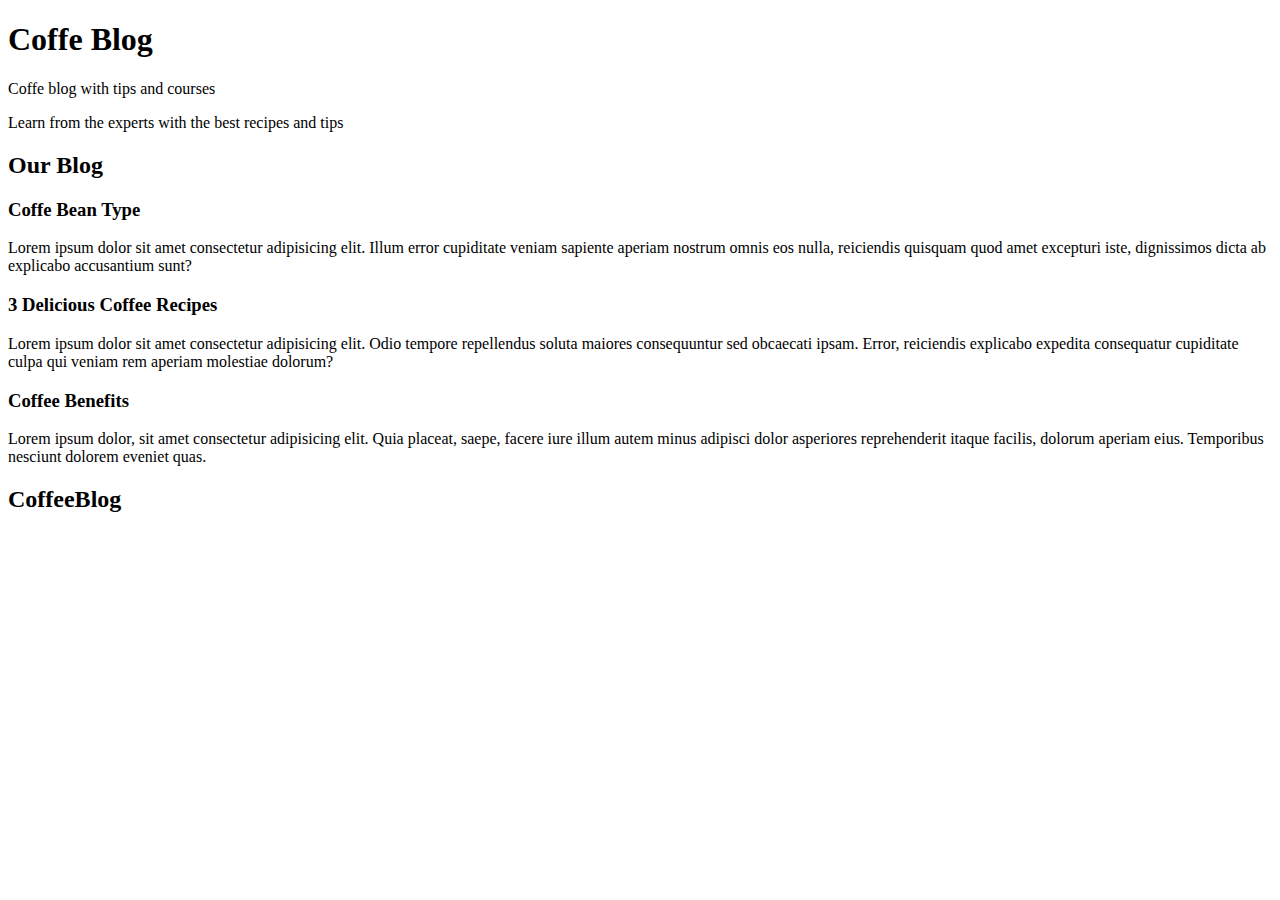
==== CoffeeBlog/index.html @ 6c199776 "Add files via upload" ====
<!DOCTYPE html>
<html lang="en">
  <head>
    <meta charset="UTF-8" />
    <meta name="viewport" content="width=device-width, initial-scale=1.0" />
    <title>Coffe Blog</title>
  </head>
  <body>
    <header>
      <h1>Coffe Blog</h1>
      <p>Coffe blog with tips and courses</p>
      <p>Learn from the experts with the best recipes and tips</p>
    </header>
    <main>
      <h2>Our Blog</h2>
      <div>
        <h3>Coffe Bean Type</h3>
        <p>
          Lorem ipsum dolor sit amet consectetur adipisicing elit. Illum error
          cupiditate veniam sapiente aperiam nostrum omnis eos nulla, reiciendis
          quisquam quod amet excepturi iste, dignissimos dicta ab explicabo
          accusantium sunt?
        </p>
      </div>
      <div>
        <h3>3 Delicious Coffee Recipes</h3>
        <p>
          Lorem ipsum dolor sit amet consectetur adipisicing elit. Odio tempore
          repellendus soluta maiores consequuntur sed obcaecati ipsam. Error,
          reiciendis explicabo expedita consequatur cupiditate culpa qui veniam
          rem aperiam molestiae dolorum?
        </p>
      </div>
      <div>
        <h3>Coffee Benefits</h3>
        <p>
          Lorem ipsum dolor, sit amet consectetur adipisicing elit. Quia
          placeat, saepe, facere iure illum autem minus adipisci dolor
          asperiores reprehenderit itaque facilis, dolorum aperiam eius.
          Temporibus nesciunt dolorem eveniet quas.
        </p>
      </div>
    </main>
    <footer>
      <h2>CoffeeBlog</h2>
    </footer>
  </body>
</html>
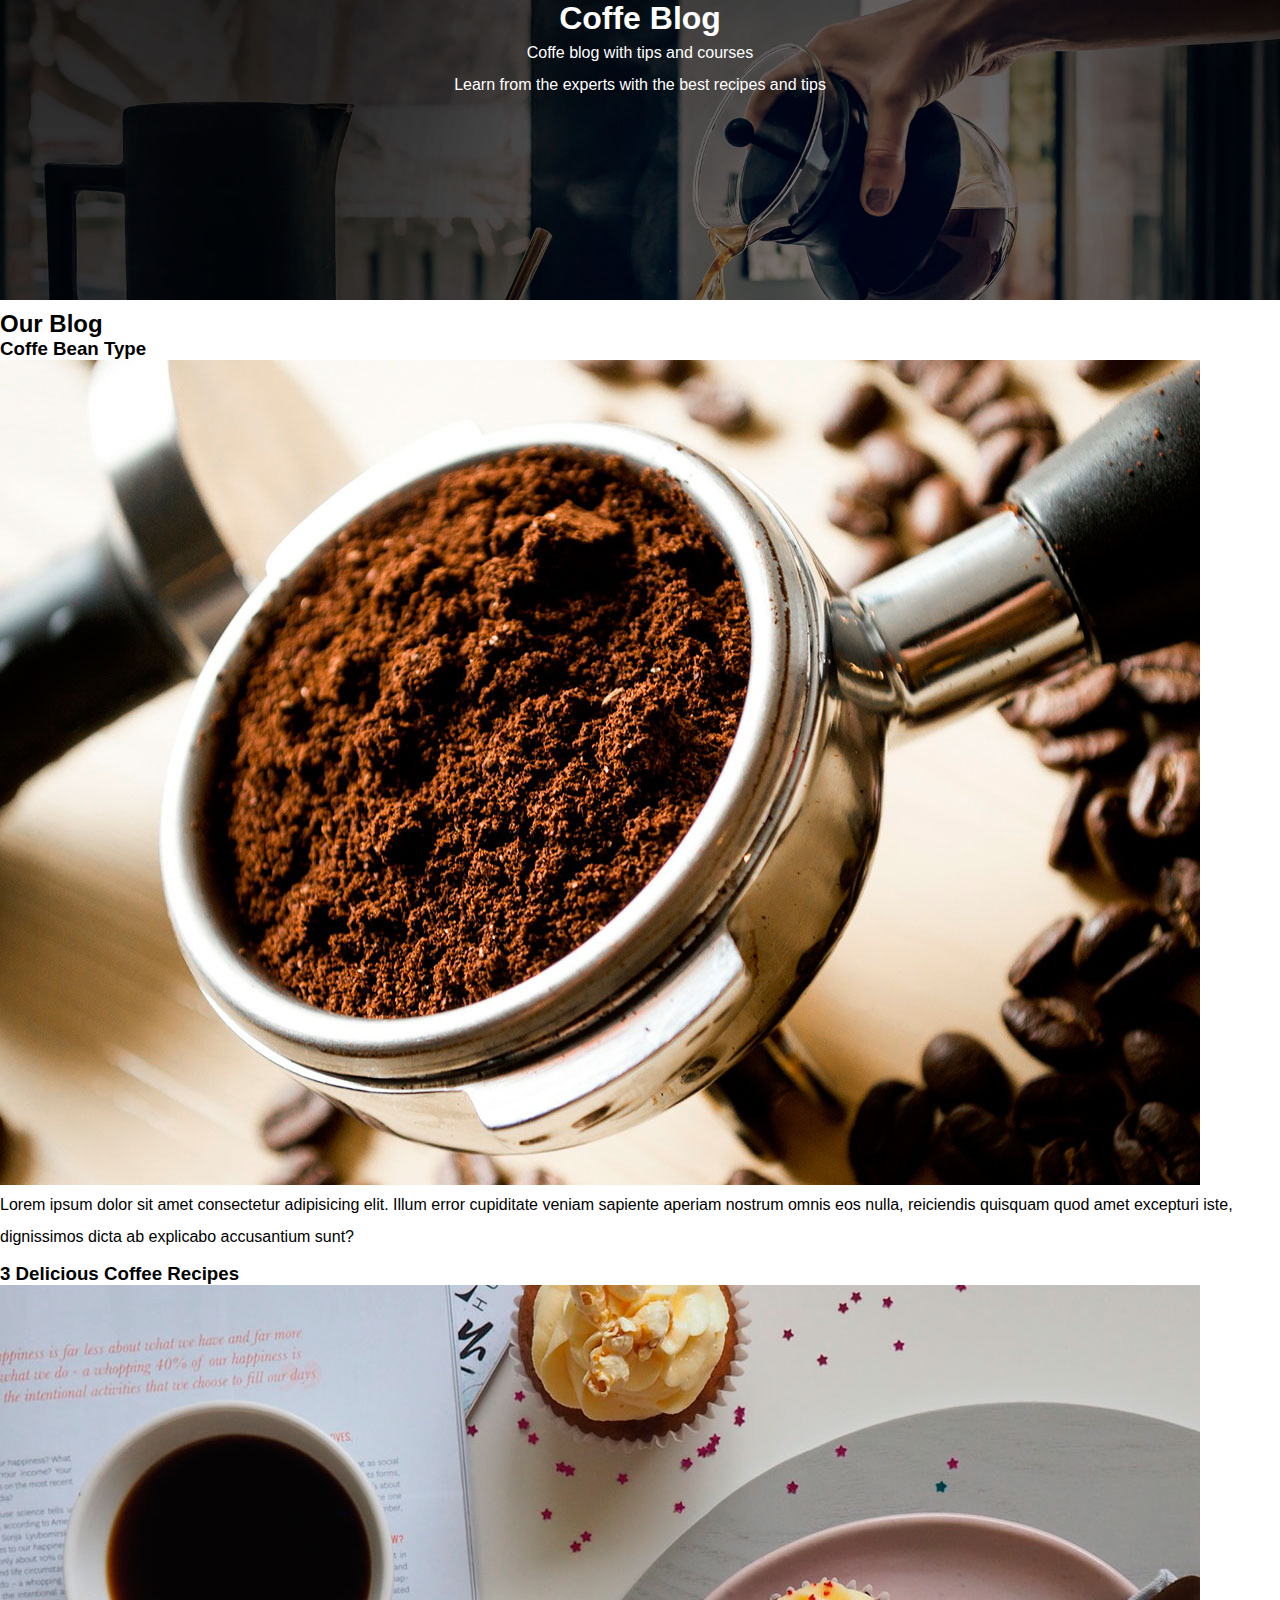
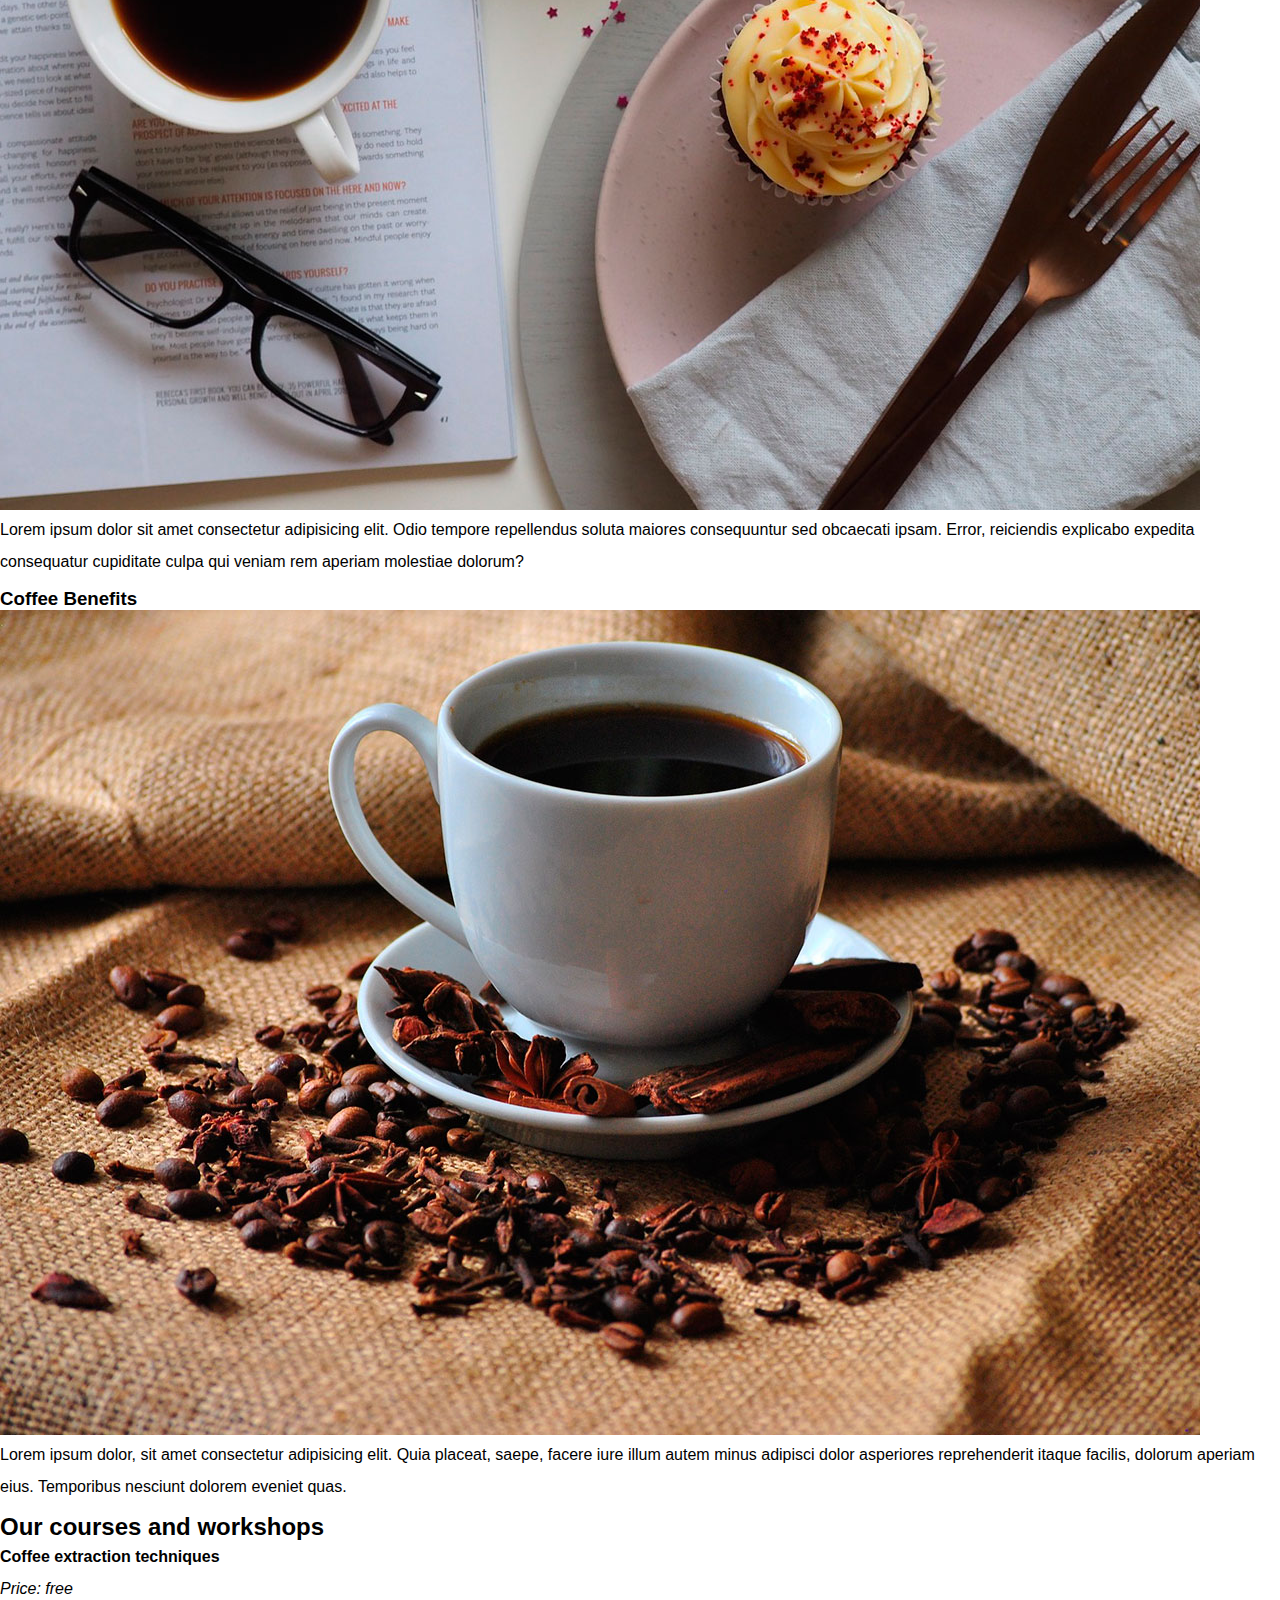
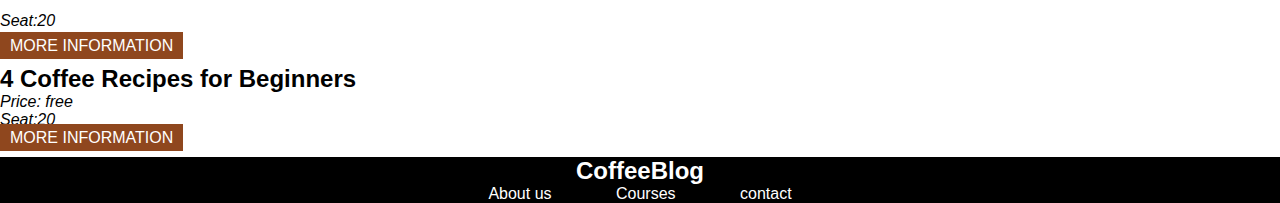
==== commit f563103b: "Add files via upload" ====
--- a/CoffeeBlog/index.html
+++ b/CoffeeBlog/index.html
@@ -3,18 +3,20 @@
   <head>
     <meta charset="UTF-8" />
     <meta name="viewport" content="width=device-width, initial-scale=1.0" />
+    <link rel="stylesheet" href="mystyle.css" />
     <title>Coffe Blog</title>
   </head>
   <body>
-    <header>
+    <header class="sit-init">
       <h1>Coffe Blog</h1>
       <p>Coffe blog with tips and courses</p>
       <p>Learn from the experts with the best recipes and tips</p>
     </header>
     <main>
-      <h2>Our Blog</h2>
       <div>
+        <h2>Our Blog</h2>
         <h3>Coffe Bean Type</h3>
+        <img src="./img/blog1.jpg" alt="coffee" />
         <p>
           Lorem ipsum dolor sit amet consectetur adipisicing elit. Illum error
           cupiditate veniam sapiente aperiam nostrum omnis eos nulla, reiciendis
@@ -24,6 +26,7 @@
       </div>
       <div>
         <h3>3 Delicious Coffee Recipes</h3>
+        <img src="./img/blog2.jpg" alt="coffee" />
         <p>
           Lorem ipsum dolor sit amet consectetur adipisicing elit. Odio tempore
           repellendus soluta maiores consequuntur sed obcaecati ipsam. Error,
@@ -33,6 +36,7 @@
       </div>
       <div>
         <h3>Coffee Benefits</h3>
+        <img src="./img/blog3.jpg" alt="coffee" />
         <p>
           Lorem ipsum dolor, sit amet consectetur adipisicing elit. Quia
           placeat, saepe, facere iure illum autem minus adipisci dolor
@@ -41,8 +45,27 @@
         </p>
       </div>
     </main>
+    <div>
+      <h2>Our courses and workshops</h2>
+      <p><b>Coffee extraction techniques</b></p>
+      <p>
+        <i> Price: free <br />Seat:20</i><br>
+      </p>
+      <a href="./index.html" class="MoreInfo">MORE INFORMATION</a>
+    </div>
+    <div>
+      <h2>4 Coffee Recipes for Beginners</h2>
+           
+        <i> Price: free <br />Seat:20</i> <br>
+      </p>
+
+      <a href="./index.html" class="MoreInfo">MORE INFORMATION</a>
+    </div>
     <footer>
       <h2>CoffeeBlog</h2>
+      <a href="">About us</a>
+      <a href="">Courses</a>
+      <a href="">contact</a>
     </footer>
   </body>
 </html>
--- a/CoffeeBlog/mystyle.css
+++ b/CoffeeBlog/mystyle.css
@@ -0,0 +1,52 @@
+/* global */
+* {
+  margin: 0;
+  padding: 0;
+}
+body {
+  font-family: arial;
+}
+p {
+  line-height: 2;
+}
+img {
+  max-width: 100%;
+}
+div {
+  margin-top: 10px;
+  margin-bottom: 10px;
+}
+footer {
+  background-color: black;
+  color: white;
+  text-align: center;
+}
+footer a {
+  color: white;
+  text-decoration: none;
+  padding-left: 30px;
+  padding-right: 30px;
+}
+/* utilities */
+.more_info {
+  background-color: rgb(143, 71, 30);
+  color: white;
+}
+/* header */
+.sit-init {
+  background-image: url(./img/banner.jpg);
+  background-size: cover;
+  background-color: grey;
+  height: 300px;
+  text-align: center;
+  color: white;
+}
+.MoreInfo {
+  background-color: rgb(143, 71, 30);
+  text-decoration: none;
+  color: white;
+  text-align: center;
+  padding: 5px 10px;
+  margin: 50px 0px;
+  align-self: auto;
+}
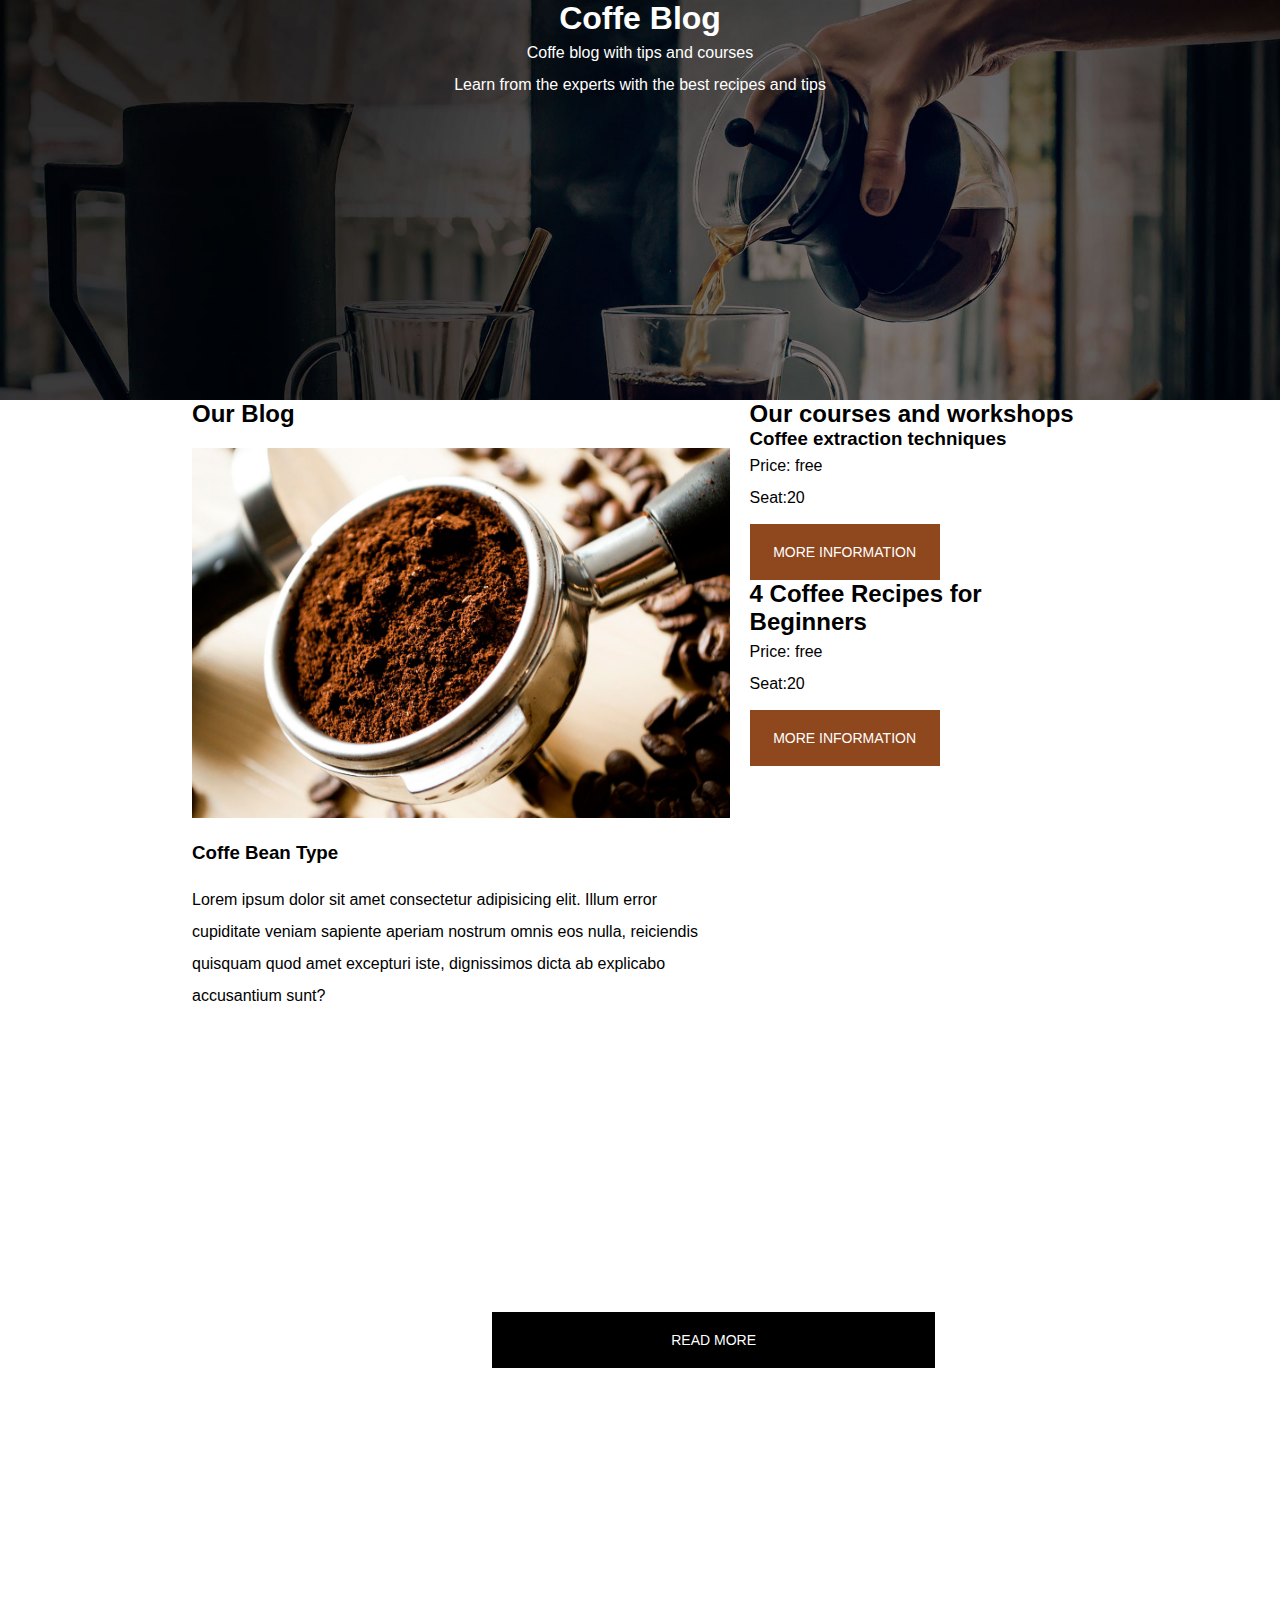
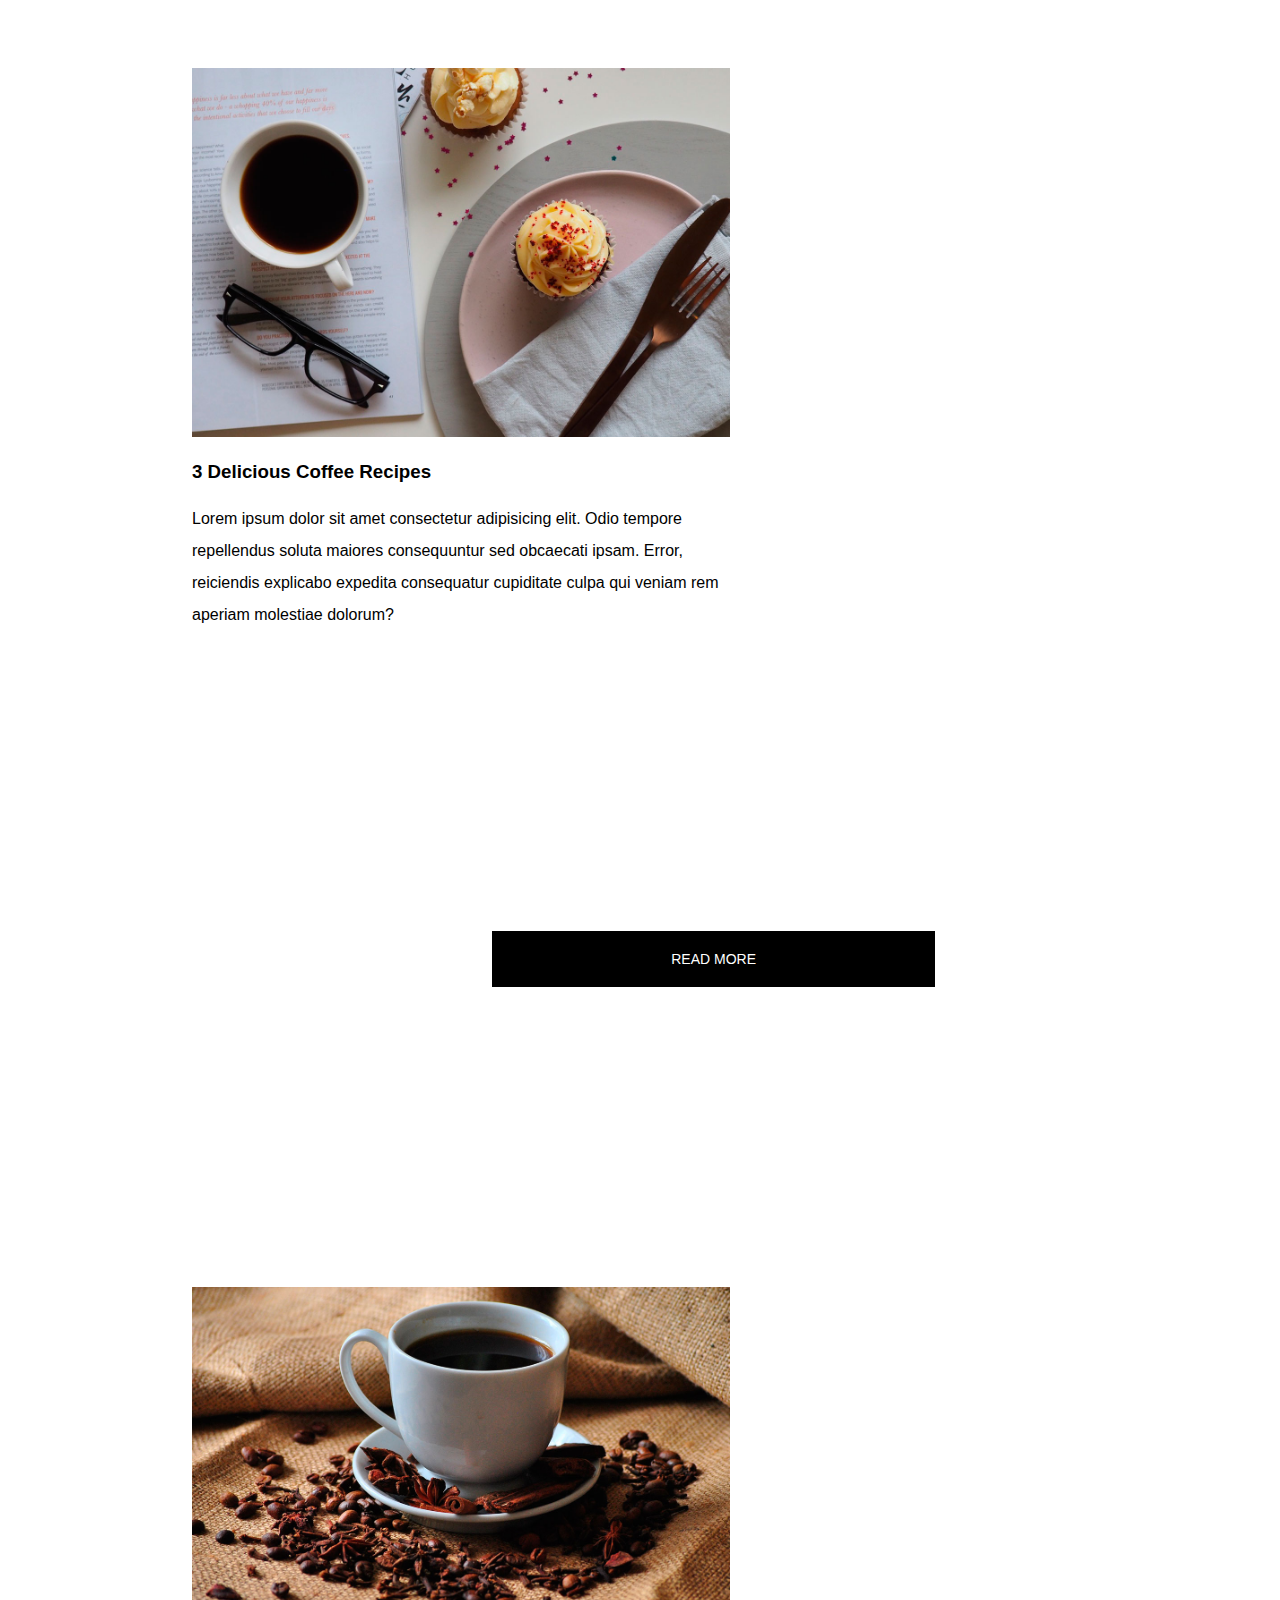
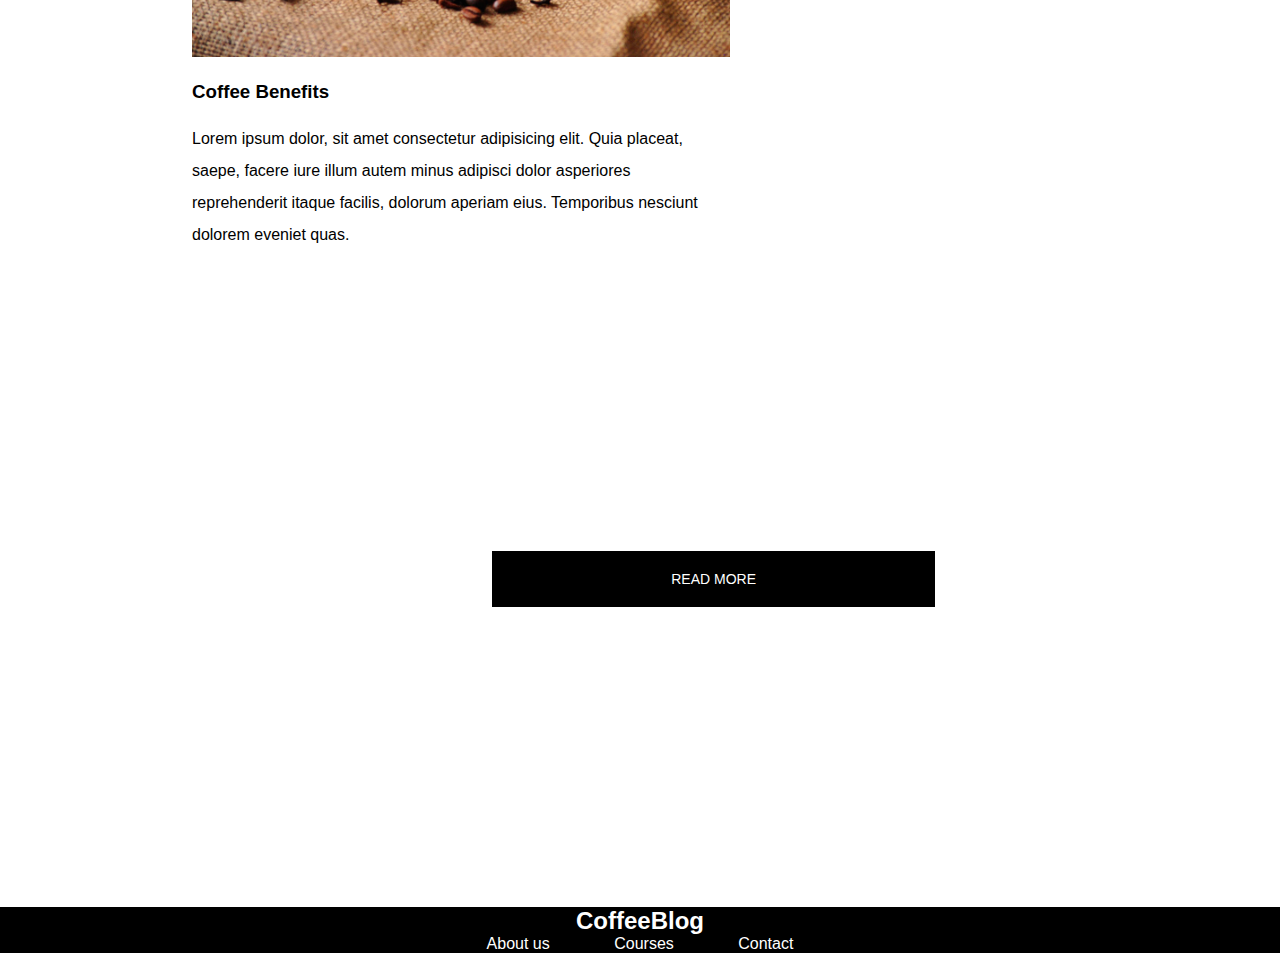
==== commit 8b0ee98a: "Add files via upload" ====
--- a/CoffeeBlog/index.html
+++ b/CoffeeBlog/index.html
@@ -12,60 +12,66 @@
       <p>Coffe blog with tips and courses</p>
       <p>Learn from the experts with the best recipes and tips</p>
     </header>
-    <main>
+    <div class="main-flex container">
+      <main>
+        <h2>Our Blog</h2>
+        <div class="blog-container">
+          <img src="./img/blog1.jpg" alt="coffee" />
+          <h3>Coffe Bean Type</h3>
+          <p>
+            Lorem ipsum dolor sit amet consectetur adipisicing elit. Illum error
+            cupiditate veniam sapiente aperiam nostrum omnis eos nulla,
+            reiciendis quisquam quod amet excepturi iste, dignissimos dicta ab
+            explicabo accusantium sunt?
+          </p>
+          <a href="#" class="btn">Read more</a>
+        </div>
+        <div class="blog-container">
+          <img src="./img/blog2.jpg" alt="coffee" />
+          <h3>3 Delicious Coffee Recipes</h3>
+          <p>
+            Lorem ipsum dolor sit amet consectetur adipisicing elit. Odio
+            tempore repellendus soluta maiores consequuntur sed obcaecati ipsam.
+            Error, reiciendis explicabo expedita consequatur cupiditate culpa
+            qui veniam rem aperiam molestiae dolorum?
+          </p>
+          <a href="#" class="btn">Read more</a>
+        </div>
+        <div class="blog-container">
+          <img src="./img/blog3.jpg" alt="coffee" />
+          <h3>Coffee Benefits</h3>
+          <p>
+            Lorem ipsum dolor, sit amet consectetur adipisicing elit. Quia
+            placeat, saepe, facere iure illum autem minus adipisci dolor
+            asperiores reprehenderit itaque facilis, dolorum aperiam eius.
+            Temporibus nesciunt dolorem eveniet quas.
+          </p>
+          <a href="#" class="btn">Read more</a>
+        </div>
+      </main>
+
       <div>
-        <h2>Our Blog</h2>
-        <h3>Coffe Bean Type</h3>
-        <img src="./img/blog1.jpg" alt="coffee" />
-        <p>
-          Lorem ipsum dolor sit amet consectetur adipisicing elit. Illum error
-          cupiditate veniam sapiente aperiam nostrum omnis eos nulla, reiciendis
-          quisquam quod amet excepturi iste, dignissimos dicta ab explicabo
-          accusantium sunt?
-        </p>
+        <h2>Our courses and workshops</h2>
+
+        <div>
+          <h3>Coffee extraction techniques</h3>
+          <p>Price: free</p>
+          <p>Seat:20</p>
+          <a href="./index.html" class="btn">MORE INFORMATION</a>
+        </div>
+        <div>
+          <h2>4 Coffee Recipes for Beginners</h2>
+          <p>Price: free</p>
+          <p>Seat:20</p>
+          <a href="./index.html" class="btn">MORE INFORMATION</a>
+        </div>
       </div>
-      <div>
-        <h3>3 Delicious Coffee Recipes</h3>
-        <img src="./img/blog2.jpg" alt="coffee" />
-        <p>
-          Lorem ipsum dolor sit amet consectetur adipisicing elit. Odio tempore
-          repellendus soluta maiores consequuntur sed obcaecati ipsam. Error,
-          reiciendis explicabo expedita consequatur cupiditate culpa qui veniam
-          rem aperiam molestiae dolorum?
-        </p>
-      </div>
-      <div>
-        <h3>Coffee Benefits</h3>
-        <img src="./img/blog3.jpg" alt="coffee" />
-        <p>
-          Lorem ipsum dolor, sit amet consectetur adipisicing elit. Quia
-          placeat, saepe, facere iure illum autem minus adipisci dolor
-          asperiores reprehenderit itaque facilis, dolorum aperiam eius.
-          Temporibus nesciunt dolorem eveniet quas.
-        </p>
-      </div>
-    </main>
-    <div>
-      <h2>Our courses and workshops</h2>
-      <p><b>Coffee extraction techniques</b></p>
-      <p>
-        <i> Price: free <br />Seat:20</i><br>
-      </p>
-      <a href="./index.html" class="MoreInfo">MORE INFORMATION</a>
-    </div>
-    <div>
-      <h2>4 Coffee Recipes for Beginners</h2>
-           
-        <i> Price: free <br />Seat:20</i> <br>
-      </p>
-
-      <a href="./index.html" class="MoreInfo">MORE INFORMATION</a>
     </div>
     <footer>
       <h2>CoffeeBlog</h2>
-      <a href="">About us</a>
+      <a href="./about.html">About us</a>
       <a href="">Courses</a>
-      <a href="">contact</a>
+      <a href="">Contact</a>
     </footer>
   </body>
 </html>
--- a/CoffeeBlog/mystyle.css
+++ b/CoffeeBlog/mystyle.css
@@ -12,10 +12,10 @@
 img {
   max-width: 100%;
 }
-div {
+/* div {
   margin-top: 10px;
   margin-bottom: 10px;
-}
+} */
 footer {
   background-color: black;
   color: white;
@@ -28,25 +28,57 @@
   padding-right: 30px;
 }
 /* utilities */
-.more_info {
+.btn {
+  display: block;
+  width: 150px;
   background-color: rgb(143, 71, 30);
   color: white;
+  text-decoration: none;
+  text-align: center;
+  text-transform: uppercase;
+  font-size: 14px;
+  margin-top: 10px;
+  padding: 20px;
+  justify-items: left;
+}
+.container {
+  width: 70%;
+  margin-left: auto;
+  margin-right: auto;
+}
+.main-flex {
+  display: flex;
+  flex-direction: row;
+  justify-content: center;
 }
 /* header */
 .sit-init {
   background-image: url(./img/banner.jpg);
   background-size: cover;
   background-color: grey;
-  height: 300px;
+  height: 400px;
   text-align: center;
   color: white;
 }
-.MoreInfo {
-  background-color: rgb(143, 71, 30);
-  text-decoration: none;
-  color: white;
-  text-align: center;
-  padding: 5px 10px;
-  margin: 50px 0px;
-  align-self: auto;
+/* main */
+main {
+  width: 60%;
+  margin-right: 20px;
 }
+/* blogs */
+.blog-container {
+  margin-top: 20px;
+}
+
+.blog-container p {
+  margin-top: 20px;
+}
+
+.blog-container h3 {
+  margin-top: 20px;
+}
+.blog-container .btn {
+  background-color: black;
+  width: 75%;
+  margin: 300px;
+}
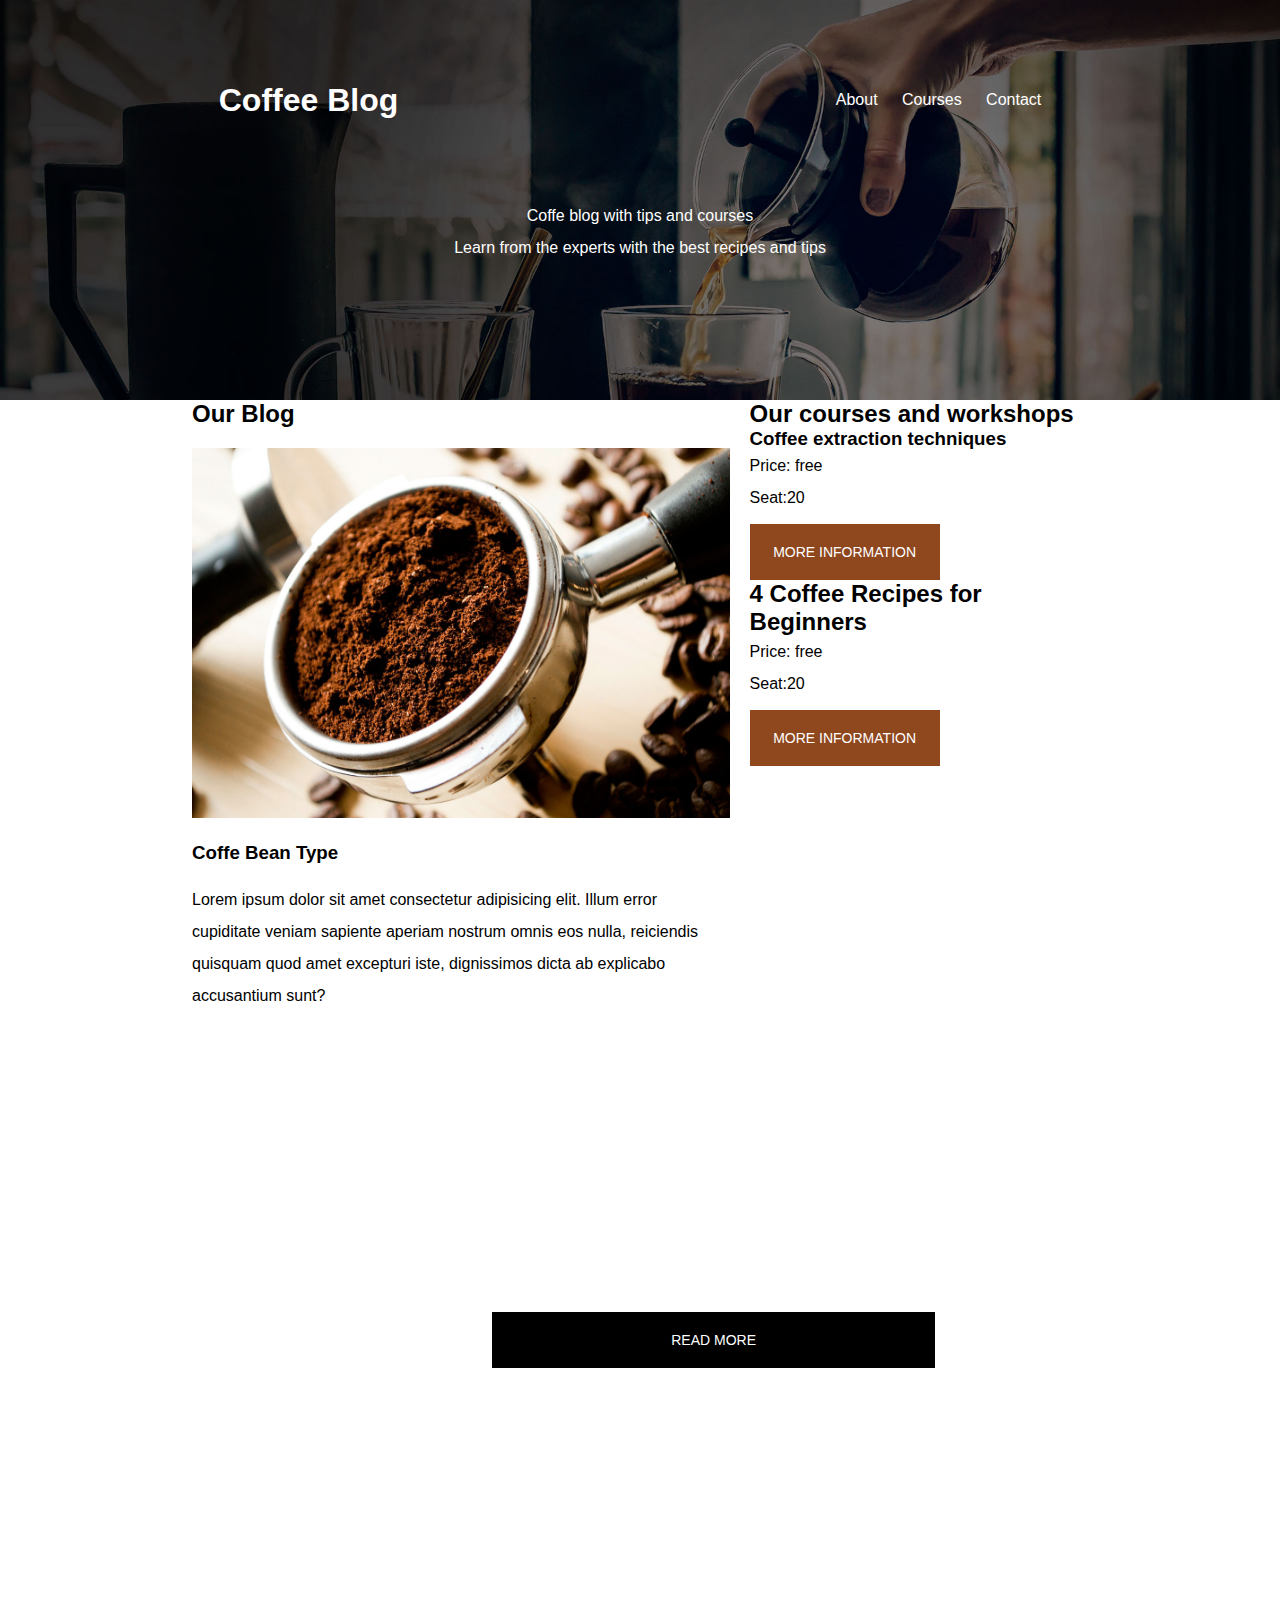
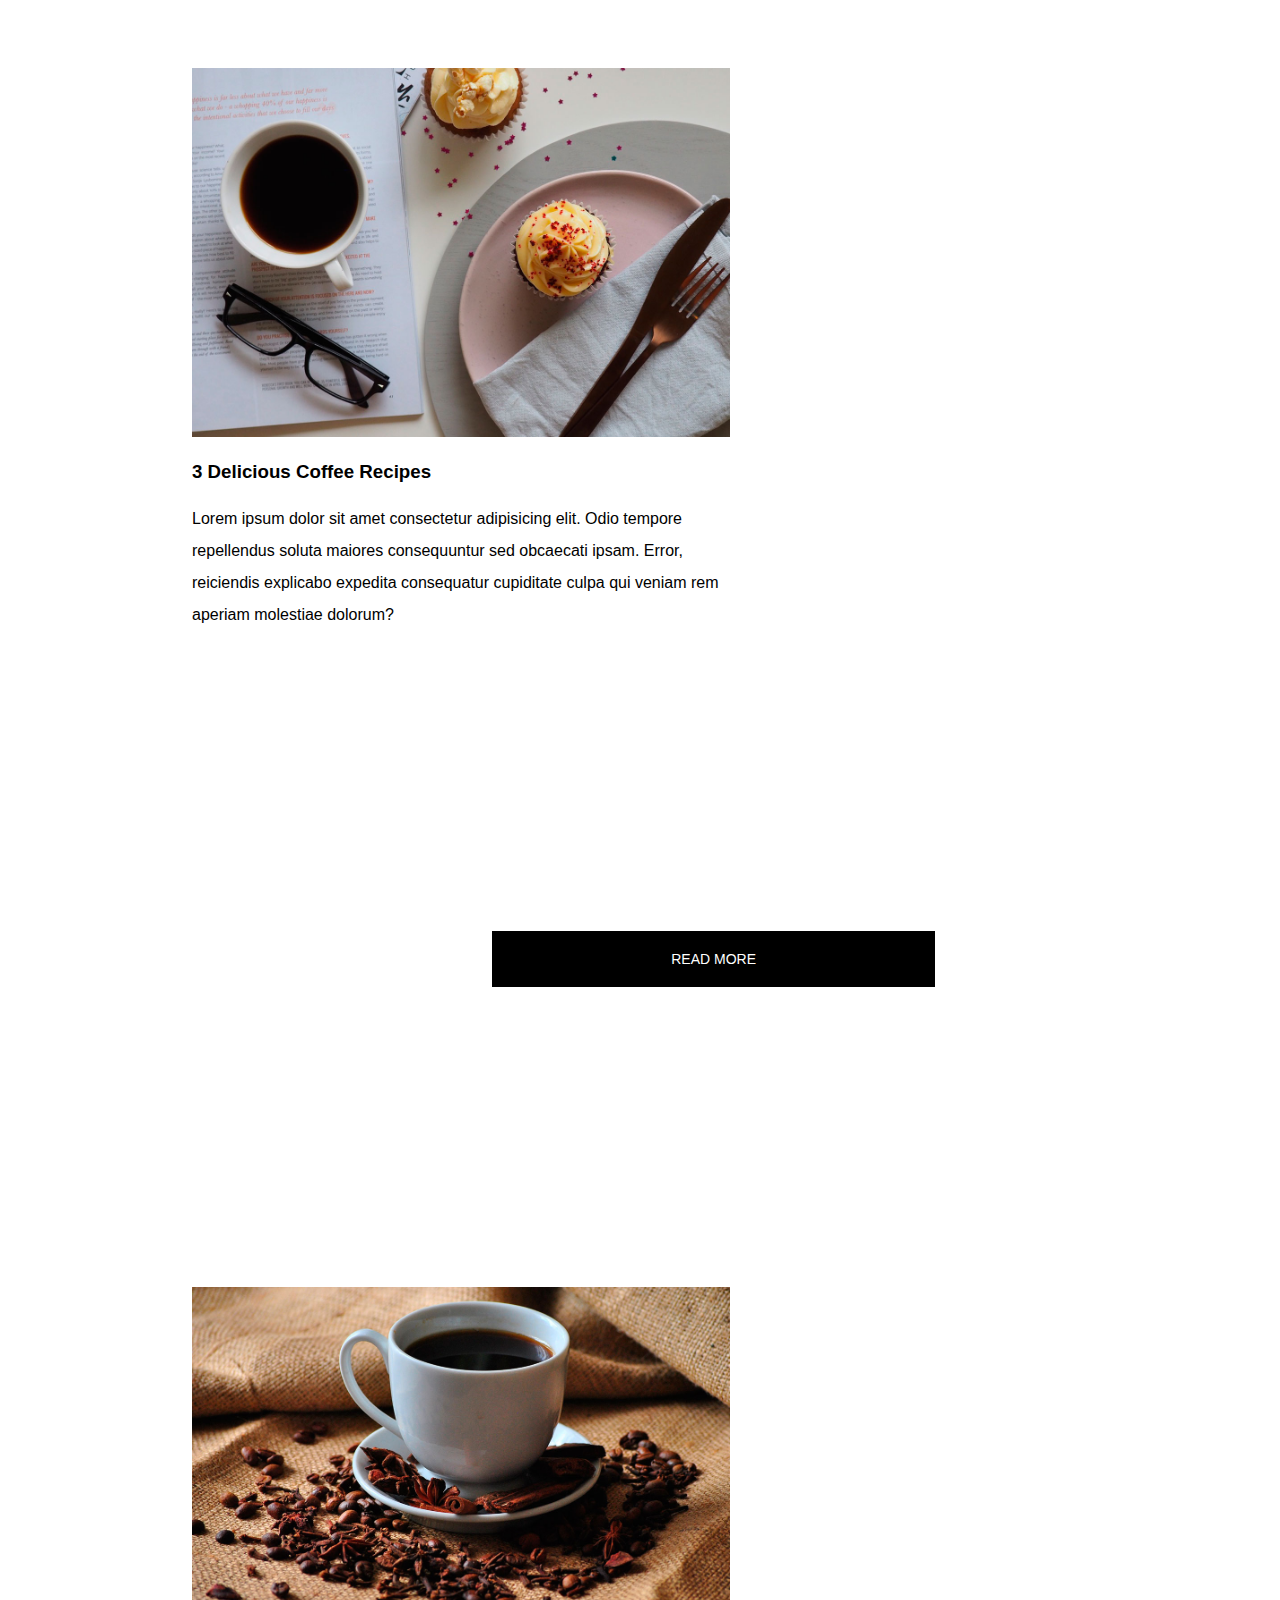
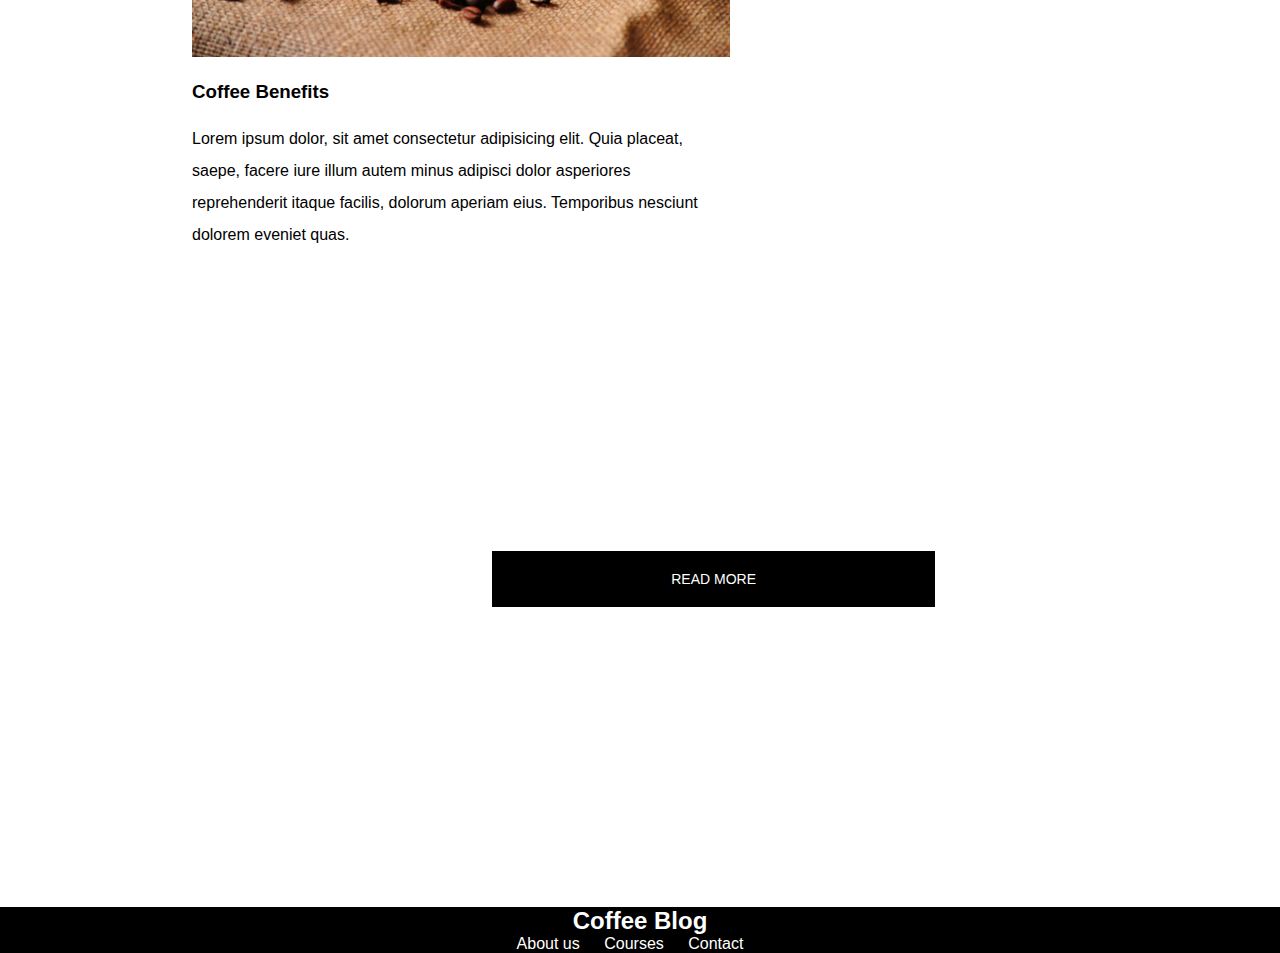
==== commit 5d7f5564: "final report" ====
--- a/CoffeeBlog/index.html
+++ b/CoffeeBlog/index.html
@@ -8,10 +8,20 @@
   </head>
   <body>
     <header class="sit-init">
-      <h1>Coffe Blog</h1>
+      <div class="header-flex">
+        <h1>Coffee Blog</h1>
+
+        <nav>
+          <a href="./about.html">About</a>
+          <a href="Courses.html">Courses</a>
+          <a href="./contact.html">Contact</a>
+        </nav>
+      </div>
+
       <p>Coffe blog with tips and courses</p>
       <p>Learn from the experts with the best recipes and tips</p>
     </header>
+
     <div class="main-flex container">
       <main>
         <h2>Our Blog</h2>
@@ -49,7 +59,6 @@
           <a href="#" class="btn">Read more</a>
         </div>
       </main>
-
       <div>
         <h2>Our courses and workshops</h2>
 
@@ -67,11 +76,14 @@
         </div>
       </div>
     </div>
+
     <footer>
-      <h2>CoffeeBlog</h2>
-      <a href="./about.html">About us</a>
-      <a href="">Courses</a>
-      <a href="">Contact</a>
+      <h2>Coffee Blog</h2>
+      <div>
+        <a href="./about.html">About us</a>
+        <a href="Courses.html">Courses</a>
+        <a href="contact.html">Contact</a>
+      </div>
     </footer>
   </body>
 </html>
--- a/CoffeeBlog/mystyle.css
+++ b/CoffeeBlog/mystyle.css
@@ -12,21 +12,22 @@
 img {
   max-width: 100%;
 }
-/* div {
-  margin-top: 10px;
-  margin-bottom: 10px;
-} */
+a {
+  text-decoration: none;
+  color: white;
+  margin-right: 20px;
+}
+
 footer {
   background-color: black;
   color: white;
   text-align: center;
+  display: flex;
+  flex-direction: column;
+  justify-content: cuspace-around;
+  align-items: center;
 }
-footer a {
-  color: white;
-  text-decoration: none;
-  padding-left: 30px;
-  padding-right: 30px;
-}
+
 /* utilities */
 .btn {
   display: block;
@@ -51,6 +52,7 @@
   flex-direction: row;
   justify-content: center;
 }
+
 /* header */
 .sit-init {
   background-image: url(./img/banner.jpg);
@@ -59,6 +61,12 @@
   height: 400px;
   text-align: center;
   color: white;
+}
+.header-flex {
+  display: flex;
+  justify-content: space-around;
+  align-items: center;
+  height: 200px;
 }
 /* main */
 main {
@@ -82,3 +90,67 @@
   width: 75%;
   margin: 300px;
 }
+/* Contact */
+.form-container {
+  display: flex;
+  flex-direction: column;
+  justify-items: center;
+}
+.form-inputs {
+  background-color: white;
+  padding: 20px;
+  margin-top: -50px;
+}
+.form-inputs .btn {
+  background-color: black;
+  padding: 10px;
+  font-size: 14px;
+  width: 100px;
+}
+.form-inputs div {
+  margin: 20px;
+}
+.form-inputs input,
+.form-inputs textarea {
+  width: 70%;
+  padding: 5px;
+}
+.form-inputs lable {
+  display: inline-block;
+  width: 80px;
+}
+/* Courses */
+.main-container {
+  margin: auto;
+  width: 80%;
+  background-color: rgb(210, 229, 250);
+  display: flex;
+  flex-direction: column;
+  justify-content: space-around;
+  align-items: center;
+}
+
+.course {
+  width: 30%;
+  margin: 10px;
+  padding: 10px;
+  border: solid;
+}
+.course img {
+  height: 50%;
+  width: 50%;
+  margin: 30px;
+}
+/* hidinng text */
+.hid {
+  display: none;
+  padding: 20px;
+}
+/* expanding and showing text */
+.main-container :hover {
+  width: 50%;
+  height: 50%;
+}
+.main-container :hover + .hid {
+  display: flex;
+}
